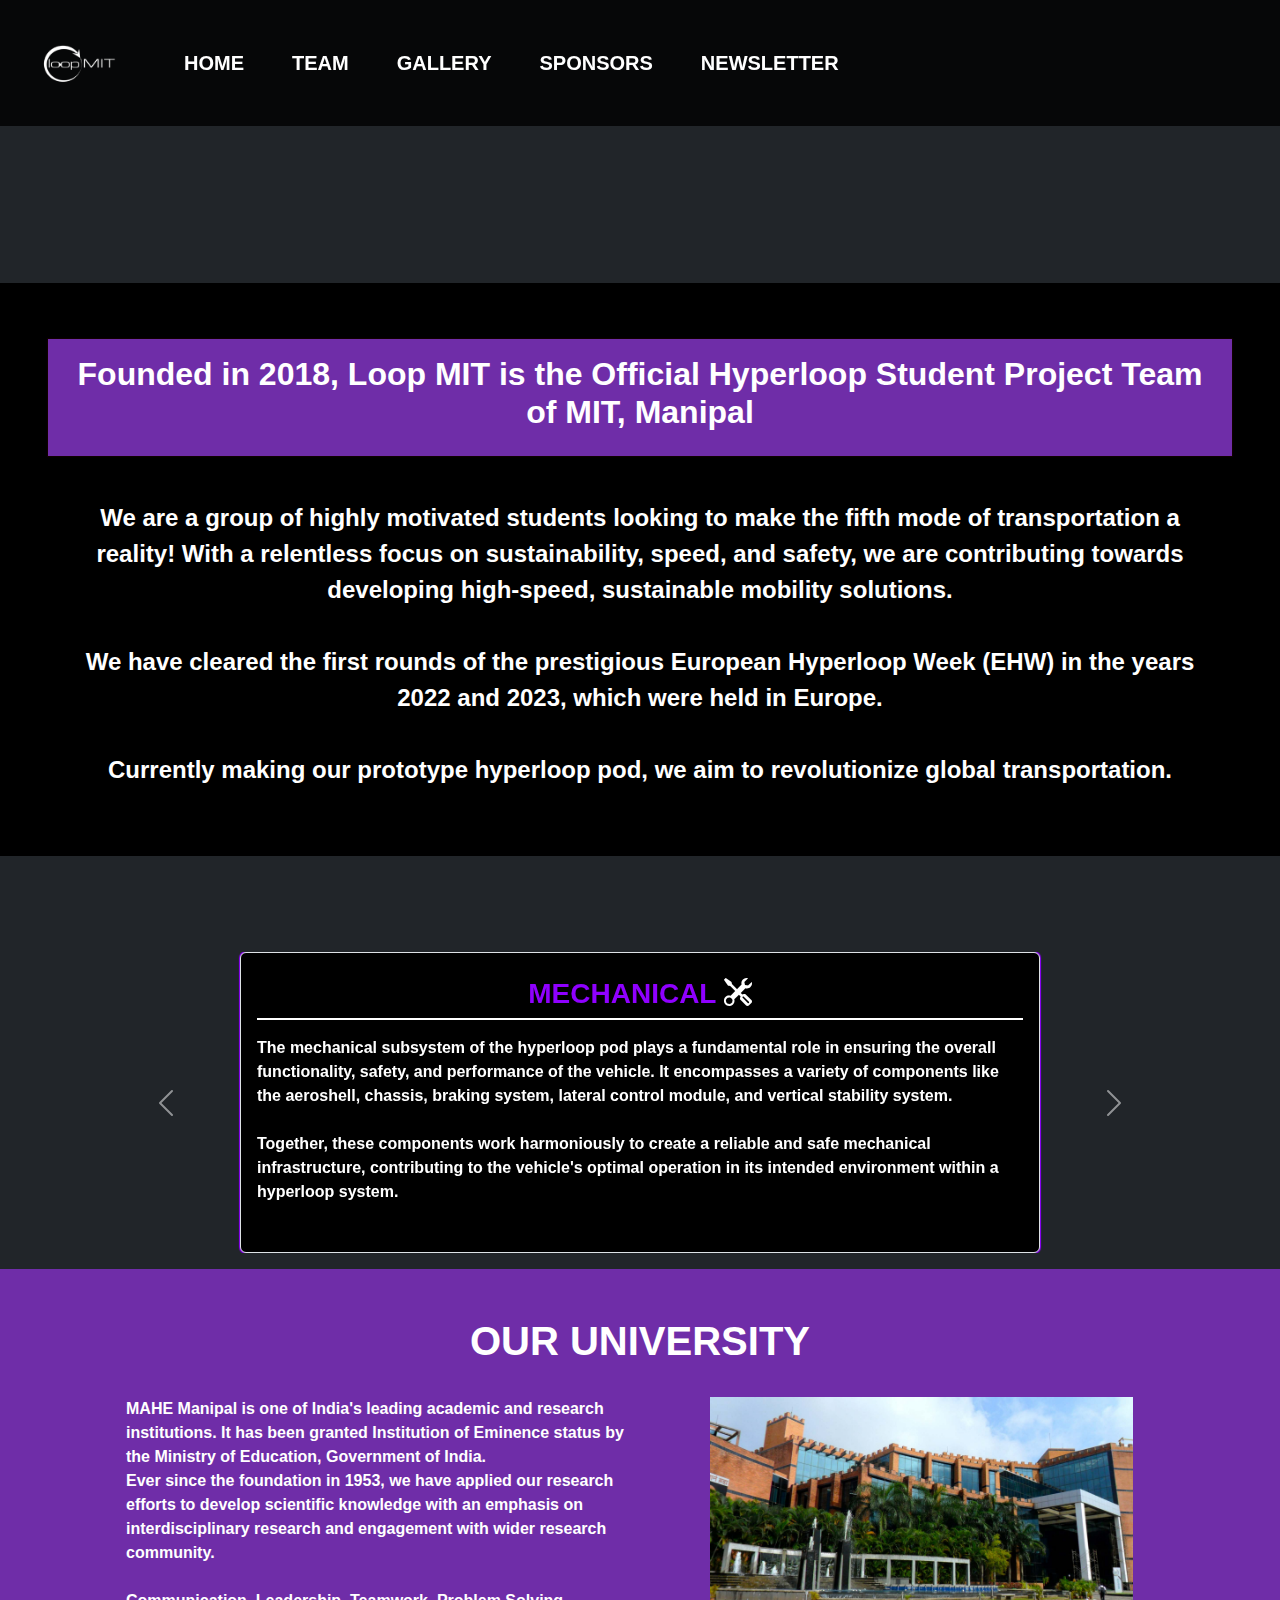
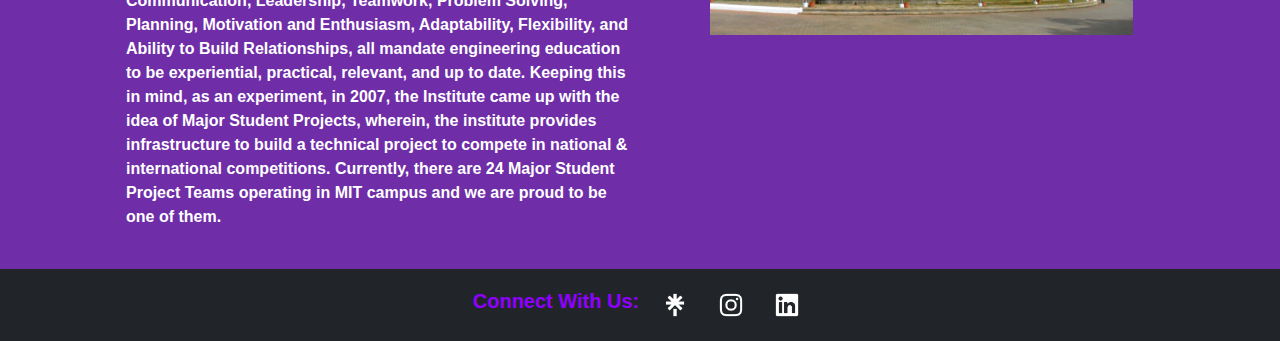
==== index.html @ 8db7d437 "LoopMIT website" ====
<!DOCTYPE html>
<html lang="en">
<head>
<meta charset="UTF-8">
<meta name="viewport" content="width=device-width, initial-scale=1.0">
<title>LoopMIT</title>
<link rel="stylesheet" href="index.css">
<link rel="icon" type="image/x-icon" href="Assets/Loop Logo Gradient.png">
<link rel="stylesheet" href="https://cdn.jsdelivr.net/npm/bootstrap-icons@1.11.3/font/bootstrap-icons.min.css">
<link rel="stylesheet" href="https://cdnjs.cloudflare.com/ajax/libs/font-awesome/6.5.1/css/all.min.css" integrity="sha512-DTOQO9RWCH3ppGqcWaEA1BIZOC6xxalwEsw9c2QQeAIftl+Vegovlnee1c9QX4TctnWMn13TZye+giMm8e2LwA==" crossorigin="anonymous" referrerpolicy="no-referrer" />
<link href="https://fonts.googleapis.com/css2?family=Lora&family=Press+Start+2P&family=Rubik:wght@300&display=swap" rel="stylesheet">
<link rel="stylesheet" href="https://unpkg.com/aos@next/dist/aos.css" />
<style>
    .navbar-content:hover
        {
        color: rgb(126, 6, 255);
        transform: scale(1.1);
        
        }
        .navbar
        {
        background-color: rgba(0,0,0,0.8);
        top: 10;
        position: sticky;
        
        }
        *
        {
            font-family: 'Tomorrow', sans-serif;
        }

        .overview
        {
        background-color: black;
        }
        .hero
        {
        position: relative;
        }
        .hero video
        {
        height: auto;
        width: 100%;
        background-position: absolute;
        z-index:10;
        object-fit: cover;
        }
        .university
        {
        position: relative;
        }
        .university img
        {
        height: auto;
        width: 100%;
        background-position: absolute;
        z-index:10;
        object-fit: cover;
        }
        .card
        {
        box-shadow: 0 0 1px 1px #8f00ff;
        }
        .title-text
        {
        box-shadow: 0 0 1px 1px rgb(15, 0, 0);
        }
        .social-media:hover
        {
            transform: scale(1.2);
            transition: transform 0.3s ease;
            background-color: rgb(72, 26, 115);
        }
        .social-media
        {
            padding: auto;
        }
        @media (max-width: 768px)
        {
        .title-text
        {
            text-align: center;
            
        }
        }
        
</style>
</head>
<body class="bg-dark">
<script src="https://cdn.jsdelivr.net/npm/bootstrap@5.3.2/dist/js/bootstrap.min.js" integrity="sha384-BBtl+eGJRgqQAUMxJ7pMwbEyER4l1g+O15P+16Ep7Q9Q+zqX6gSbd85u4mG4QzX+" crossorigin="anonymous"></script>

<!-- Navigation Bar -->
 <nav class="navbar navbar-expand-lg navbar-dark sticky-top ">
    <div class="container-fluid">
      <a class="navbar-brand" href="index.html">
        <img src="Assets/Loop Logo White.png" alt="LoopMIT" class="src mx-3" style="width: 100px; height: 100px">
      </a>
      <button class="navbar-toggler" type="button" data-bs-toggle="collapse" data-bs-target="#navbarTogglerDemo02" aria-controls="navbarTogglerDemo02" aria-expanded="false" aria-label="Toggle navigation">
        <span class="navbar-toggler-icon"></span>
      </button>
      <div class="collapse navbar-collapse justify-content-end" id="navbarTogglerDemo02">
        <ul class="navbar-nav me-auto mb-2 mb-lg-0">
          <li class="nav-item">
            <a class="nav-link text-white fw-bolder" href="index.html"><h5 class="fw-bolder navbar-content mx-3 my-1"><i class="fa-solid fa-house"></i> HOME</h5></a>
          </li>
          <li class="nav-item">
            <a class="nav-link text-white fw-bolder" href="team.html"><h5 class="fw-bolder navbar-content mx-3 my-1"><i class="fa-solid fa-users-rectangle"></i> TEAM</h5></a>
          </li>
          <li class="nav-item">
            <a class="nav-link text-white fw-bolder" href="gallery.html"><h5 class="fw-bolder navbar-content mx-3 my-1"><i class="fa-solid fa-images"></i> GALLERY</h5></a>
          </li>
          <!--<li class="nav-item">
            <a class="nav-link text-purple fw-bolder" href="crowdfunding.html"><h5 class="fw-bolder navbar-content mx-3 my-1"><i class="fa-solid fa-landmark"></i> CROWDFUNDING</h5></a>
          </li>-->
          <li class="nav-item">
            <a class="nav-link text-white fw-bolder" href="sponsors.html"><h5 class="fw-bolder navbar-content mx-3 my-1"><i class="fa-solid fa-user-tie"></i> SPONSORS</h5></a>
          </li>
          <li class="nav-item">
            <a class="nav-link text-white fw-bolder" href="newsletter.html"><h5 class="fw-bolder navbar-content mx-3 my-1"><i class="fa-regular fa-newspaper"></i> NEWSLETTER</h5></a>
          </li>
        </ul>
      </div>
    </div>
  </nav>

<!-- Hero Video Section -->
<div class="hero">
    <video autoplay loop muted>
        <source src="Assets/Loop Video.mp4" type="video/mp4"/>
    </video>
</div>

<!-- Overview Section -->
<section class="overview p-5">
    <div class="d-flex justify-content-center align-items-center mb-3">
    <div class="p-3 mt-2 mb-3 text-center title-text" style="background-color: #6f2da8;">
        <h3 class="text-white fw-bolder fs-2">Founded in 2018, Loop MIT is the Official Hyperloop Student Project Team of MIT, Manipal</h3>       
    </div>
    </div>
    <div class="">
    <div class=" title-body-text">
        <p class="text-white text-center fw-bolder mt-4 me-4 ms-4 fs-4 p-1" >
        We are a group of highly motivated students looking to make the fifth mode of transportation a reality! 
        With a relentless focus on sustainability, speed, and safety, we are contributing towards developing high-speed, 
        sustainable mobility solutions.
        <br>
        <br>
        We have cleared the first rounds of the prestigious European Hyperloop Week (EHW) in the years 2022 and 2023, 
        which were held in Europe.
        <br>
        <br>
        Currently making our prototype hyperloop pod, we aim to revolutionize global transportation.</p>
    </div>
    </div>
</section>

<!--Subsystems-->
<section class="container " >
    <div class="d-flex justify-content-center align-items-center" data-aos="fade-left" data-aos-once="false">
      <h1 class="text-purple text-center fw-bolder mb-5">SUBSYSTEMS</h1>
    </div>
    <div id="carouselExampleControls" class="carousel slide mb-3" data-bs-ride="carousel">
      <div class="carousel-inner">
        <div class="carousel-item active">
          <div class="card bg-black border text-black" style="max-width:800px; margin: auto;">
            <div class="card-body text-center py-4 px-3">
              <h3 class="card-title text-purple mb-2 fw-bold fs-3 text-center">MECHANICAL <i class="bi bi-tools text-white"></i></h3>
              <div class="border border-white mb-3"></div>
              <p class="card-text text-start text-white fw-semibold">The mechanical subsystem of the hyperloop pod plays a fundamental role in ensuring the 
                overall functionality, safety, and performance of the vehicle. It encompasses a variety of components like the 
                aeroshell, chassis, braking system, lateral control module, and vertical stability system.<br><br>
                Together, these components work harmoniously to create a reliable and safe mechanical infrastructure, contributing to the 
                vehicle's optimal operation in its intended environment within a hyperloop system.
                <br><br></p>
            </div>
          </div>
        </div>
        <div class="carousel-item">
          <div class="card bg-black border text-black" style="max-width:800px; margin: auto;">
            <div class="card-body text-center py-4 px-3">
              <h3 class="card-title text-purple mb-2 fw-bold fs-3 text-center">ELECTRONICS <i class="bi bi-lightning-fill text-white"></i></h3>
              <div class="border border-white mb-3"></div>
              <p class="card-text text-start text-white fw-semibold">The electronics and electrical subsystem is responsible for managing power,
                using a Battery Management System (BMS), controlling various systems, using different sensors and ensuring effective connectivity between 
                different parts of the pod.
                <br>
                <br>
                Also, our Hyperloop communication system is centered around Raspberry Pi and ESP32, 
                enabling real-time updates through UART, Node.js, and Socket.io fused with wireless technology and antennas to enhance reliability.</p>
            </div>
        </div>
        </div>
        <div class="carousel-item">
        <div class="card bg-black border text-black" style="max-width:800px; margin: auto;">
            <div class="card-body text-center py-4 px-3">
            <h3 class="card-title text-purple mb-2 fw-bold fs-3 text-center">LEVITATION & PROPULSION <i class="bi bi-rocket-takeoff-fill text-white"></i></h3>
            <div class="border border-white mb-3"></div>
            <p class="card-text text-start text-white fw-semibold">The propulsion system is crucial for achieving the unprecedented
                speeds and efficiency associated with this cutting-edge transportation concept. We use a meticulously engineered 
                single-sided linear induction motor, which is the driving force behind propelling the pod through a partial vacuum tube at high speeds.
                <br><br>
                The levitation department is responsible for maintaining the vehicle's elevation 
                above the track via magnetic levitation to lift the pod and keep it suspended during travel.<br><br></p>
            </div>
        </div>
        </div>
        <div class="carousel-item">
        <div class="card bg-black border text-black" style="max-width:800px; margin: auto;">
            <div class="card-body text-center py-4 px-3">
            <h3 class="card-title text-purple mb-2 fw-bold fs-3 text-center">MANAGEMENT <i class="bi bi-people-fill text-white"></i></h3>
            <div class="border border-white mb-3"></div>
            <p class="card-text text-start text-white fw-semibold">
                The management subsystem plays a crucial role in overseeing and coordinating the other subsystems while
                ensuring that the team's objectives are met successfully on time, within budget via an organized and coordinated
                endeavor.

                <br><br>
                Our Graphic designers infuse creativity and visual appeal into the team's identity while the Web Developers 
                contribute their technical prowess to maintain an engaging and user-friendly online presence, showcasing the 
                team's achievements and enhancing accessibility. 
            </p>
            </div>
        </div>
        </div>
    </div>
    <button class="carousel-control-prev" type="button" data-bs-target="#carouselExampleControls" data-bs-slide="prev">
        <span class="carousel-control-prev-icon" aria-hidden="true"></span>
        <span class="visually-hidden">Previous</span>
    </button>
    <button class="carousel-control-next" type="button" data-bs-target="#carouselExampleControls" data-bs-slide="next">
        <span class="carousel-control-next-icon" aria-hidden="true"></span>
        <span class="visually-hidden">Next</span>
    </button>
    </div>
    </section>


<!-- University Section -->
<section class="university">
    <div class="mt-2" style="background-color: #6f2da8;">
    <h1 class="text-white text-center mt-2 mb-2 pt-5 fw-bolder">OUR UNIVERSITY</h1>
    <div class="container">
        <div class="row justify-content-start ms-2 gap-5 p-4">
        <div class="col-12 col-md-6 col-lg-6">
            <p class="text-white text-start fw-bolder">MAHE Manipal is one of India's leading academic and research 
            institutions. It has been granted Institution of Eminence status by the Ministry of Education, Government of India.<br>
            Ever since the foundation in 1953, we have applied our research efforts to develop scientific knowledge with an 
            emphasis on interdisciplinary research and engagement with wider research community.<br><br>
            Communication, Leadership, Teamwork, Problem Solving, Planning, Motivation and Enthusiasm, Adaptability, Flexibility, 
            and Ability to Build Relationships, all mandate engineering education to be experiential, practical, relevant,
            and up to date. Keeping this in mind, as an experiment, in 2007, 
            the Institute came up with the idea of Major Student Projects, wherein, the institute provides infrastructure to build 
            a technical project to compete in national & international competitions. Currently, there are 24 Major Student Project 
            Teams operating in MIT campus and we are proud to be one of them.
            </p>
        </div>
        <div class="col-12 col-md-6 col-lg-5 mb-5" style="position: relative;">
            <img class="img-fluid manipal" src="Assets/ManipalUni.jpg" alt="Manipal University">
        </div>
        </div>
    </div>
    </div>
    </div>
</section>

<!-- Footer Section -->
<footer class="bg-dark">
    <div class="d-flex align-items-center justify-content-center gap-3 p-3">
    <h5 class="text-purple fw-bolder">Connect With Us:</h5>
    <a href="https://linktr.ee/loopmanipal" target="_blank"><img class="social-media" src="Assets/LinkTree.png" alt="LinkTree" style="width: 40px; height: 40px;"></a>
    <a href="https://www.instagram.com/loopmit/" target="_blank"><img class="social-media" src="Assets/Instagram.png" alt="Instagram" style="width: 40px; height: 40px;"></a>
    <a href="https://www.linkedin.com/company/loopmit" target="_blank"><img class="social-media" src="Assets/LinkedIn.png" alt="LinkedIn" style="width: 40px; height: 40px;"></a>
    </div>
</footer>
</body>
</html>
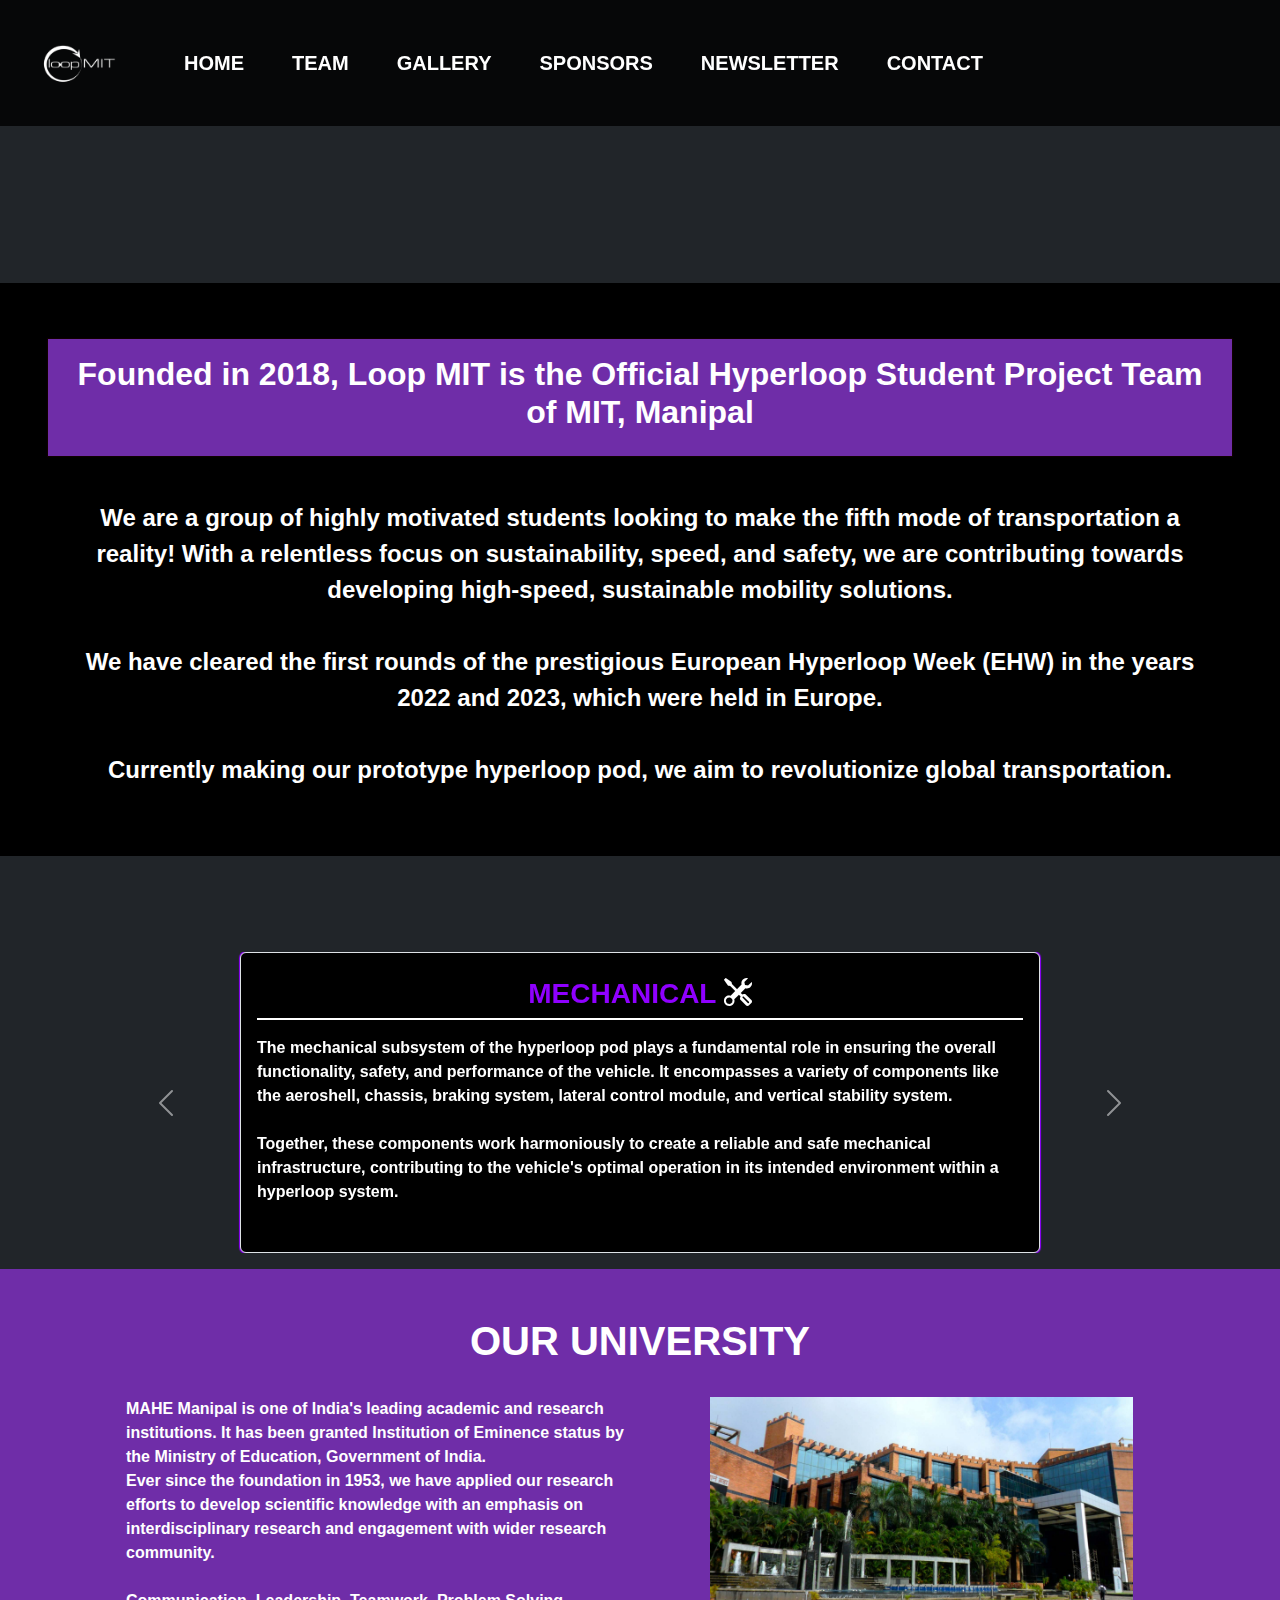
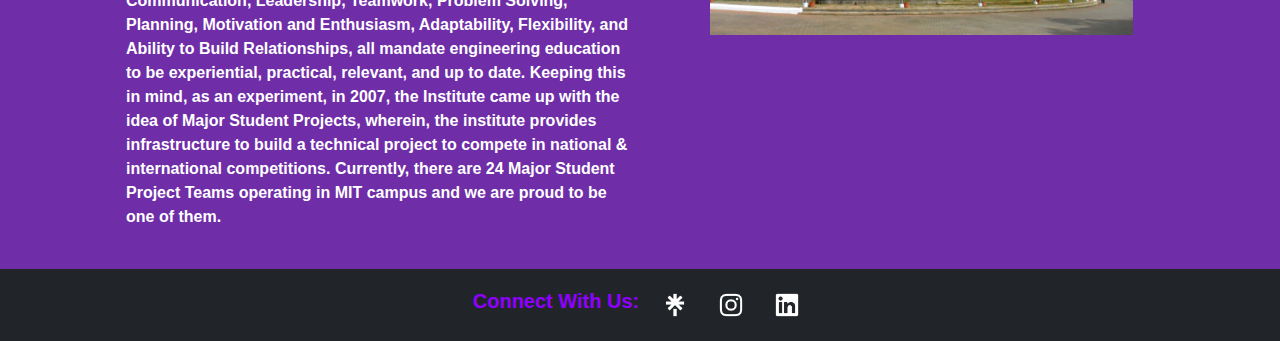
==== commit 03c53f17: "added contact" ====
--- a/index.html
+++ b/index.html
@@ -117,6 +117,9 @@
           </li>
           <li class="nav-item">
             <a class="nav-link text-white fw-bolder" href="newsletter.html"><h5 class="fw-bolder navbar-content mx-3 my-1"><i class="fa-regular fa-newspaper"></i> NEWSLETTER</h5></a>
+          </li>
+          <li class="nav-item">
+            <a class="nav-link text-white fw-bolder" href="contact.html"><h5 class="fw-bolder navbar-content mx-3 my-1"><i class="fa-solid fa-book"></i> CONTACT</h5></a>
           </li>
         </ul>
       </div>
